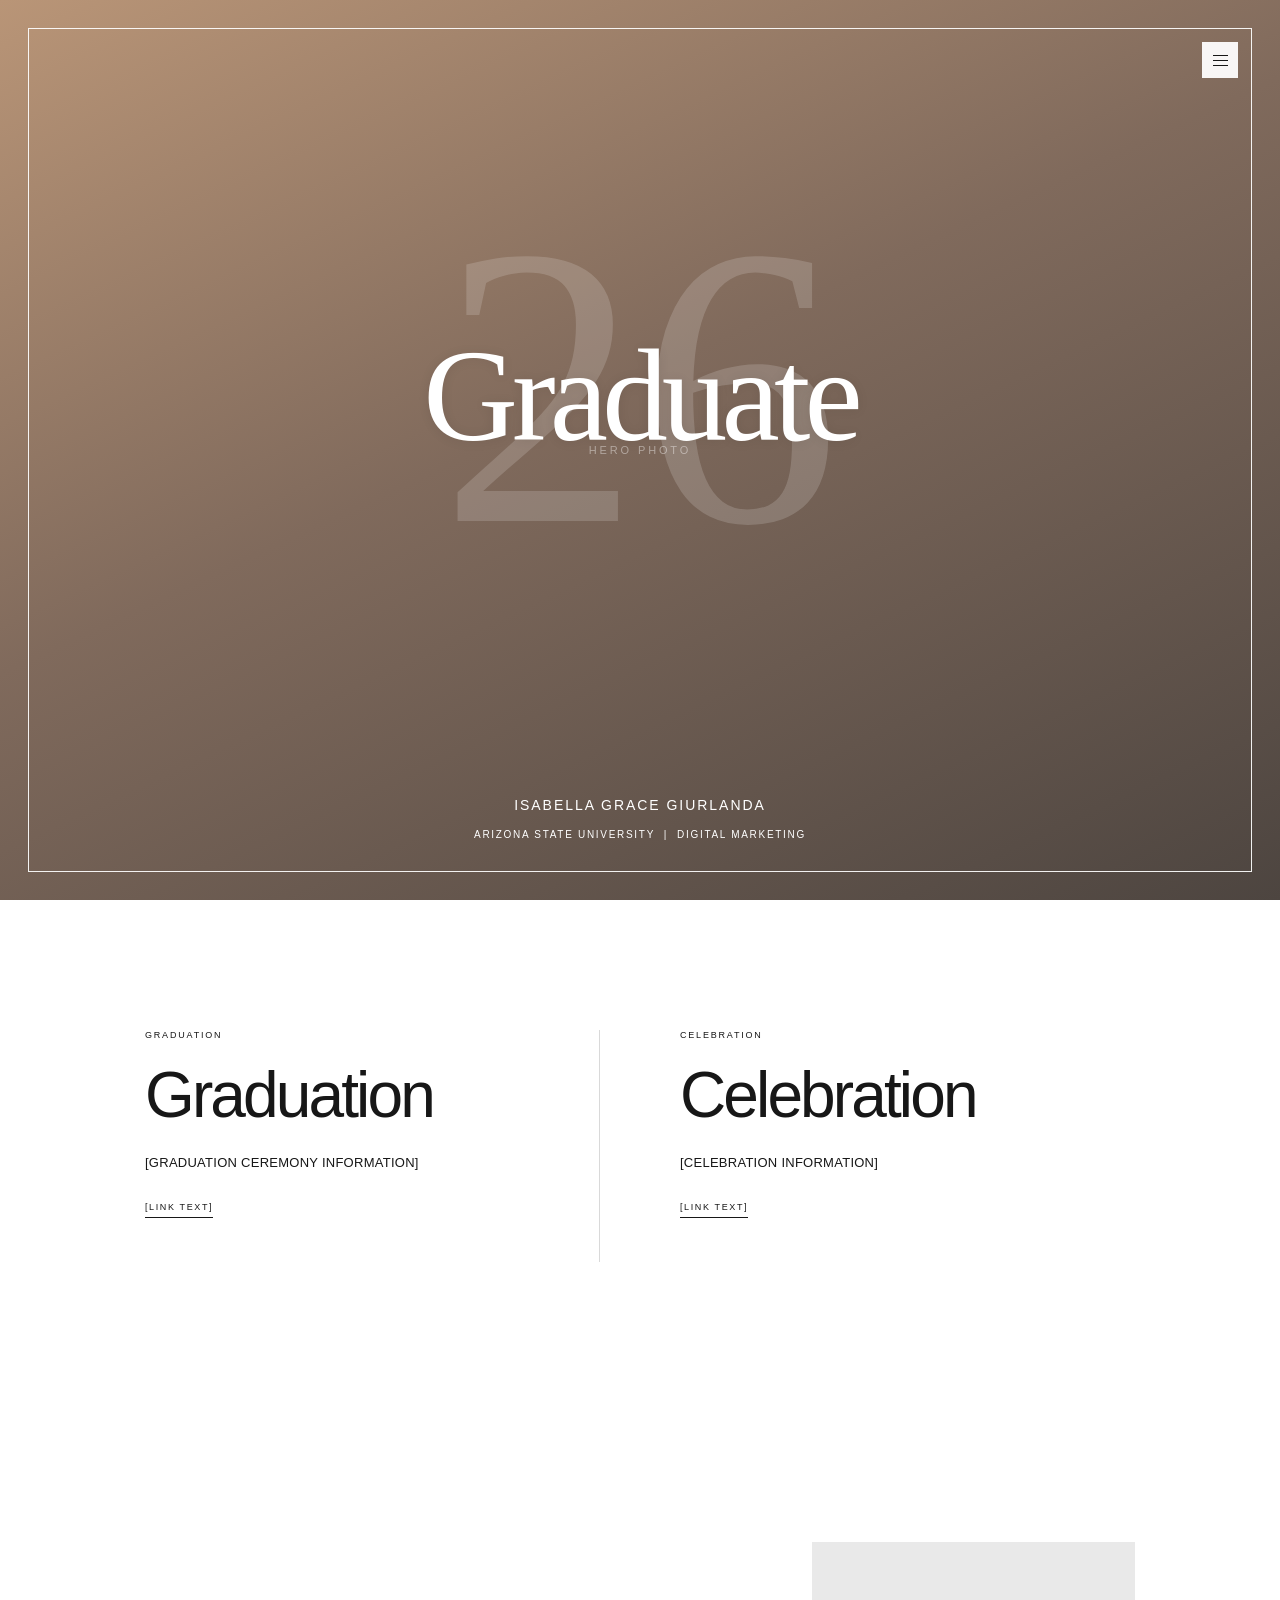
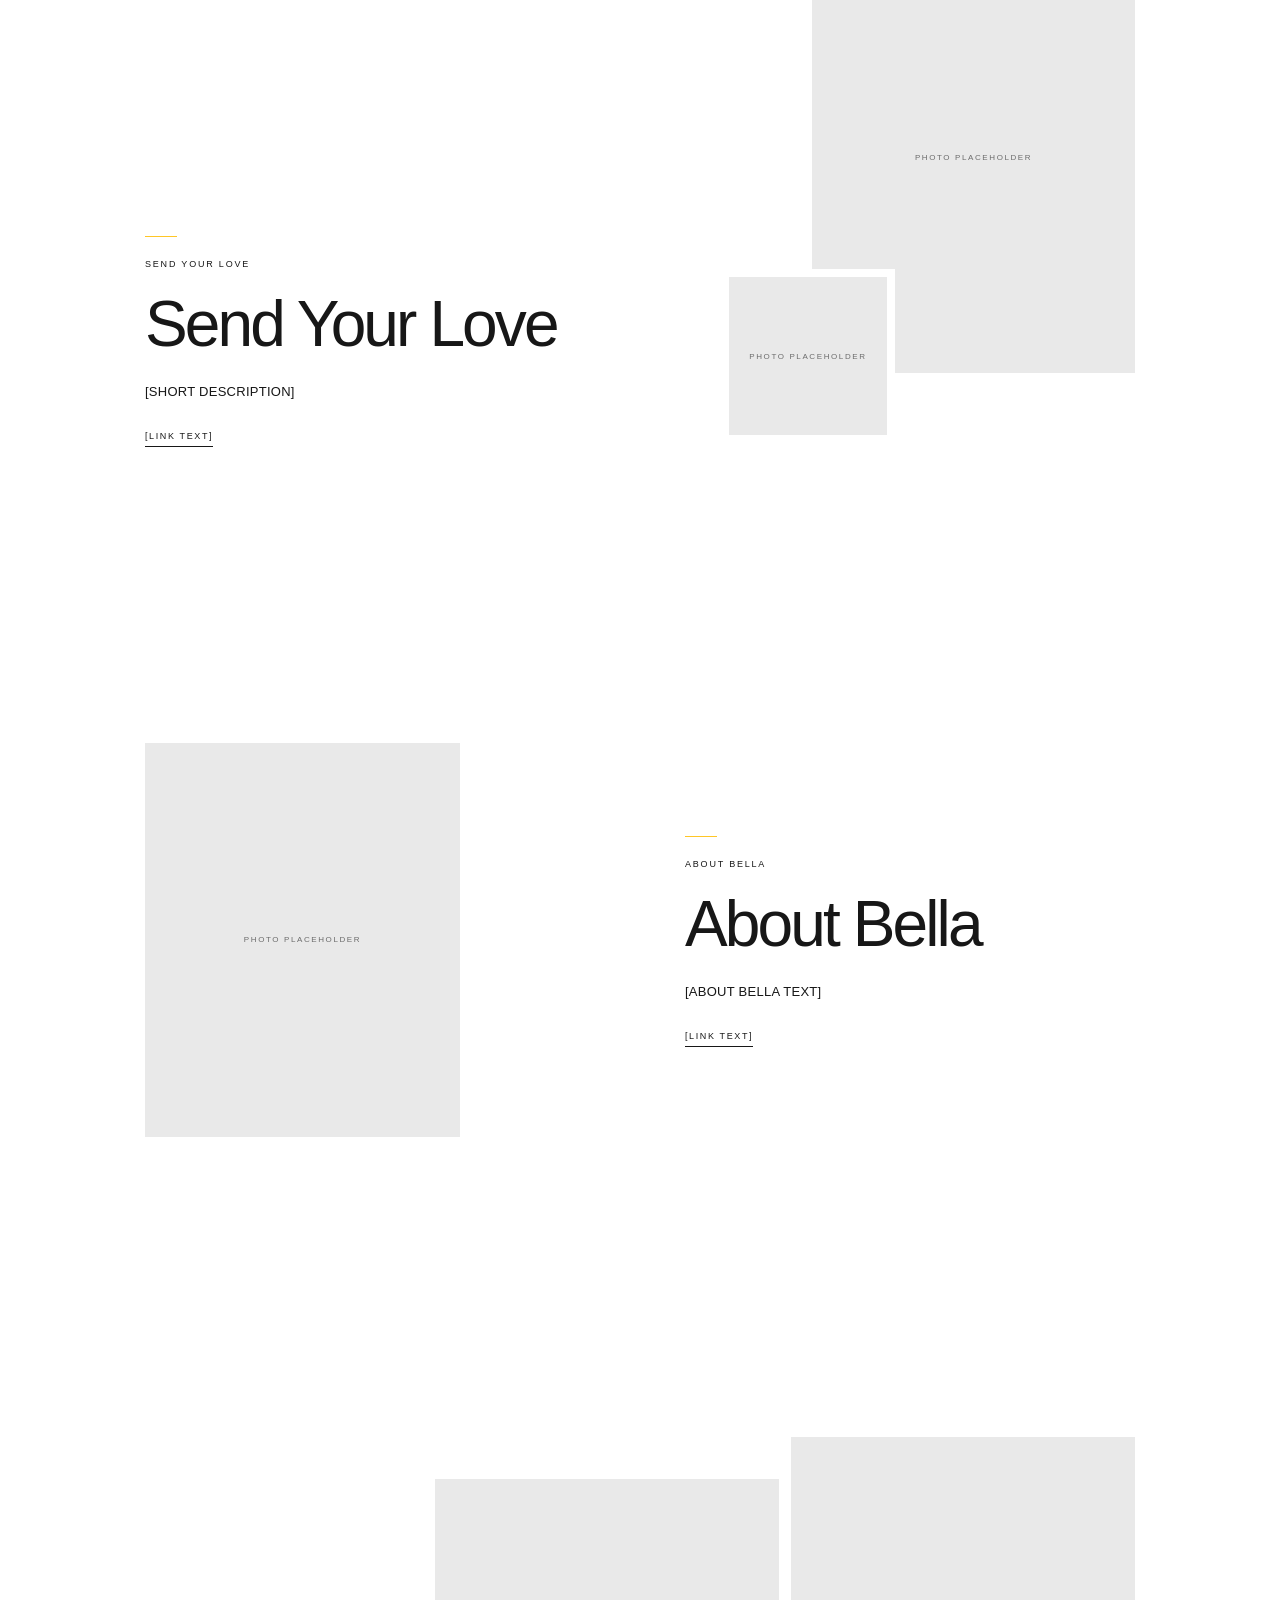
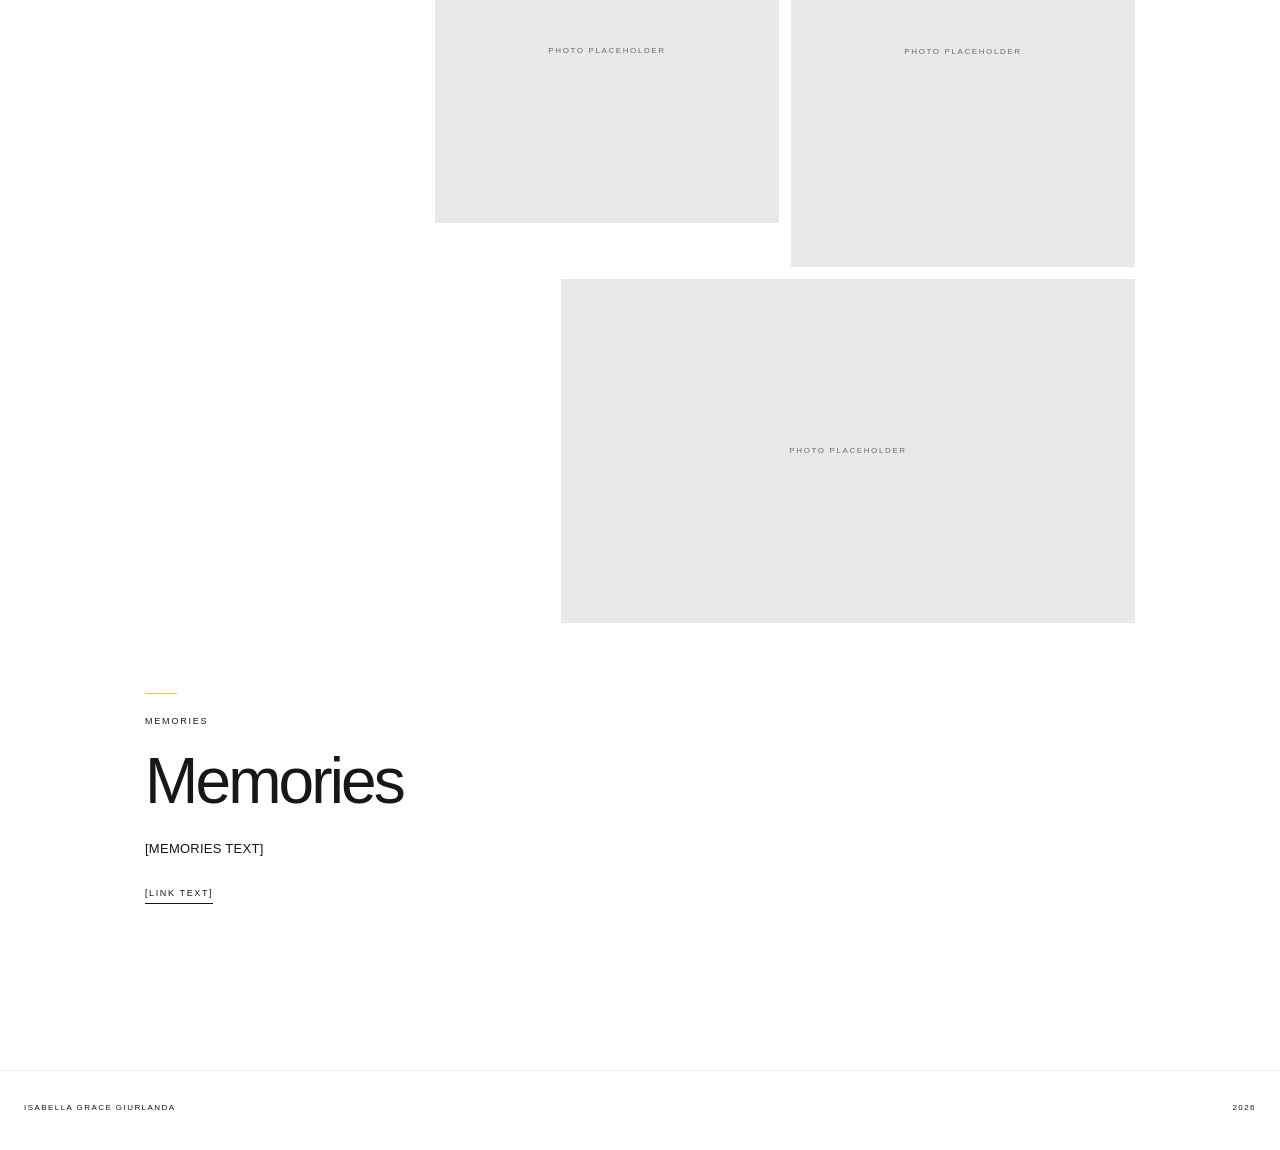
==== index.html @ 10960c72 "Add files via upload" ====
<!doctype html>
<html lang="en">
<head>
<meta charset="utf-8">
<meta name="viewport" content="width=device-width,initial-scale=1">
<title>Isabella Grace Giurlanda | Graduate</title>
<style>
:root{--gold:#FFC627;--ink:#171717;--white:#fff;--line:#d9d9d9}
*{box-sizing:border-box} html{scroll-behavior:smooth} body{margin:0;background:#fff;color:var(--ink);font-family:"Helvetica Neue",Arial,sans-serif;font-weight:300} a{color:inherit;text-decoration:none} button{font:inherit}
.hero{height:100svh;min-height:620px;position:relative;overflow:hidden;background:linear-gradient(155deg,#b99577 0%,#806a5c 45%,#4d4540 100%);color:#fff;padding:18px}
.hero:before{content:"HERO PHOTO";position:absolute;inset:0;display:grid;place-items:center;font-size:11px;letter-spacing:.26em;opacity:.42}
.frame{position:absolute;inset:18px;border:1px solid rgba(255,255,255,.92);pointer-events:none}
.year{position:absolute;left:50%;top:43%;transform:translate(-50%,-50%);font-family:"Snell Roundhand","URW Chancery L","Apple Chancery","Segoe Script",cursive;font-weight:400;font-size:clamp(12rem,58vw,25rem);line-height:.7;opacity:.16;white-space:nowrap}
.graduate{position:absolute;z-index:2;left:38px;right:38px;top:44%;transform:translateY(-50%);text-align:center;font-family:"Snell Roundhand","URW Chancery L","Apple Chancery","Segoe Script",cursive;font-weight:400;font-size:clamp(4.15rem,20vw,8.2rem);letter-spacing:-.045em;line-height:.85;white-space:nowrap;text-shadow:0 1px 12px rgba(0,0,0,.08)}
.hero-bottom{position:absolute;z-index:2;left:38px;right:38px;bottom:43px;text-align:center}.name{text-transform:uppercase;letter-spacing:.14em;font-size:12px;margin-bottom:14px}.degree{text-transform:uppercase;letter-spacing:.17em;font-size:8.5px;line-height:1.5}
.menu-button{position:absolute;z-index:10;top:30px;right:30px;width:36px;height:36px;border:0;background:rgba(255,255,255,.94);display:grid;place-items:center;cursor:pointer}.menu-button span,.menu-button span:before,.menu-button span:after{display:block;width:15px;height:1px;background:#171717;content:"";position:relative}.menu-button span:before{position:absolute;top:-5px}.menu-button span:after{position:absolute;top:5px}
.menu{position:fixed;z-index:20;inset:0;background:#fff;padding:26px;display:none}.menu.open{display:flex;flex-direction:column}.close{align-self:flex-end;border:0;background:none;font-size:25px;font-weight:200}.menu nav{margin:auto 0;display:flex;flex-direction:column;gap:24px}.menu nav a{text-transform:uppercase;letter-spacing:.15em;font-size:17px}
main{overflow:hidden}.info{padding:82px 24px 105px}.eyebrow{text-transform:uppercase;letter-spacing:.2em;font-size:9px;margin:0 0 18px}.info-card{padding:0 0 48px;border-bottom:1px solid var(--line);margin-bottom:48px}.info-card:last-child{margin-bottom:0}.info h2,.callout h2{font-size:clamp(2.1rem,11vw,4rem);font-weight:300;letter-spacing:-.045em;margin:0 0 20px}.placeholder-copy{max-width:310px;font-size:12px;line-height:1.7;letter-spacing:.02em;margin:0 0 22px}.text-link{text-transform:uppercase;letter-spacing:.18em;font-size:9px;border-bottom:1px solid var(--ink);padding-bottom:5px}
.callout{padding:90px 24px 120px;background:#fff}.photo{background:#e9e9e9;position:relative;overflow:hidden}.photo:after{content:attr(data-label);position:absolute;inset:0;display:grid;place-items:center;text-transform:uppercase;letter-spacing:.2em;font-size:8px;color:#6c6c6c}.callout-copy{position:relative;z-index:2}.love .photo-large{width:78%;aspect-ratio:3/4;margin-left:auto}.love .photo-small{width:42%;aspect-ratio:1/1;margin-top:-25%;border:8px solid #fff}.love .callout-copy{margin-top:45px}.about{padding-top:115px}.about .photo-tall{width:70%;aspect-ratio:4/5}.about .callout-copy{width:82%;margin:55px 0 0 auto}.memories{padding-bottom:150px}.memory-grid{display:grid;grid-template-columns:1fr 1fr;gap:12px;align-items:start}.memory-grid .photo:nth-child(1){aspect-ratio:1/1;margin-top:42px}.memory-grid .photo:nth-child(2){aspect-ratio:4/5}.memory-wide{width:82%;aspect-ratio:5/3;margin:12px 0 0 auto}.memories .callout-copy{margin-top:50px}.gold-rule{width:32px;height:1px;background:var(--gold);margin-bottom:22px}
footer{border-top:1px solid #ededed;padding:32px 24px 38px;text-transform:uppercase;letter-spacing:.18em;font-size:8px;display:flex;justify-content:space-between;gap:16px}
@media(min-width:760px){.hero{padding:28px}.frame{inset:28px}.hero-bottom{left:60px;right:60px;bottom:58px}.graduate{left:60px;right:60px}.menu-button{top:42px;right:42px}.info{max-width:1100px;margin:auto;padding:130px 55px 150px;display:grid;grid-template-columns:1fr 1fr;gap:80px}.info-card{border:0;border-right:1px solid var(--line);padding-right:80px;margin:0}.info-card:last-child{border:0}.callout{max-width:1100px;margin:auto;padding:130px 55px 170px}.love{display:grid;grid-template-columns:1.1fr .9fr;align-items:end;gap:70px}.love .callout-copy{grid-column:1;grid-row:1;margin:0}.love .photo-wrap{grid-column:2;grid-row:1}.about{display:grid;grid-template-columns:1fr 1fr;align-items:center;gap:90px}.about .callout-copy{width:auto;margin:0}.memories .memory-wrap{max-width:700px;margin-left:auto}.memories .callout-copy{max-width:470px;margin-top:70px}.placeholder-copy{font-size:13px}.name{font-size:14px}.degree{font-size:10px}}
</style>
</head>
<body>
<section class="hero">
  <div class="frame"></div><div class="year">26</div><div class="graduate">Graduate</div>
  <button class="menu-button" aria-label="Open menu"><span></span></button>
  <div class="hero-bottom"><div class="name">Isabella Grace Giurlanda</div><div class="degree">Arizona State University &nbsp;|&nbsp; Digital Marketing</div></div>
</section>
<div class="menu" aria-hidden="true"><button class="close" aria-label="Close menu">×</button><nav><a href="#home">Home</a><a href="#graduation">Graduation</a><a href="#memories">Memories</a><a href="#about">About Bella</a><a href="#love">Send Your Love</a></nav></div>
<main id="home">
<section class="info" id="graduation">
  <article class="info-card"><p class="eyebrow">Graduation</p><h2>Graduation</h2><p class="placeholder-copy">[GRADUATION CEREMONY INFORMATION]</p><a class="text-link" href="graduation.html#ceremony">[LINK TEXT]</a></article>
  <article class="info-card"><p class="eyebrow">Celebration</p><h2>Celebration</h2><p class="placeholder-copy">[CELEBRATION INFORMATION]</p><a class="text-link" href="graduation.html#celebration">[LINK TEXT]</a></article>
</section>
<section class="callout love" id="love"><div class="photo-wrap"><div class="photo photo-large" data-label="Photo Placeholder"></div><div class="photo photo-small" data-label="Photo Placeholder"></div></div><div class="callout-copy"><div class="gold-rule"></div><p class="eyebrow">Send Your Love</p><h2>Send Your Love</h2><p class="placeholder-copy">[SHORT DESCRIPTION]</p><a class="text-link" href="send-your-love.html">[LINK TEXT]</a></div></section>
<section class="callout about" id="about"><div class="photo photo-tall" data-label="Photo Placeholder"></div><div class="callout-copy"><div class="gold-rule"></div><p class="eyebrow">About Bella</p><h2>About Bella</h2><p class="placeholder-copy">[ABOUT BELLA TEXT]</p><a class="text-link" href="about-bella.html">[LINK TEXT]</a></div></section>
<section class="callout memories" id="memories"><div class="memory-wrap"><div class="memory-grid"><div class="photo" data-label="Photo Placeholder"></div><div class="photo" data-label="Photo Placeholder"></div></div><div class="photo memory-wide" data-label="Photo Placeholder"></div></div><div class="callout-copy"><div class="gold-rule"></div><p class="eyebrow">Memories</p><h2>Memories</h2><p class="placeholder-copy">[MEMORIES TEXT]</p><a class="text-link" href="memories.html">[LINK TEXT]</a></div></section>
</main>
<footer><span>Isabella Grace Giurlanda</span><span>2026</span></footer>
<script>
const menu=document.querySelector('.menu'),openBtn=document.querySelector('.menu-button'),closeBtn=document.querySelector('.close');
function setMenu(open){menu.classList.toggle('open',open);menu.setAttribute('aria-hidden',String(!open));document.body.style.overflow=open?'hidden':''}
openBtn.addEventListener('click',()=>setMenu(true));closeBtn.addEventListener('click',()=>setMenu(false));menu.querySelectorAll('a').forEach(a=>a.addEventListener('click',()=>setMenu(false)));
</script>
</body></html>
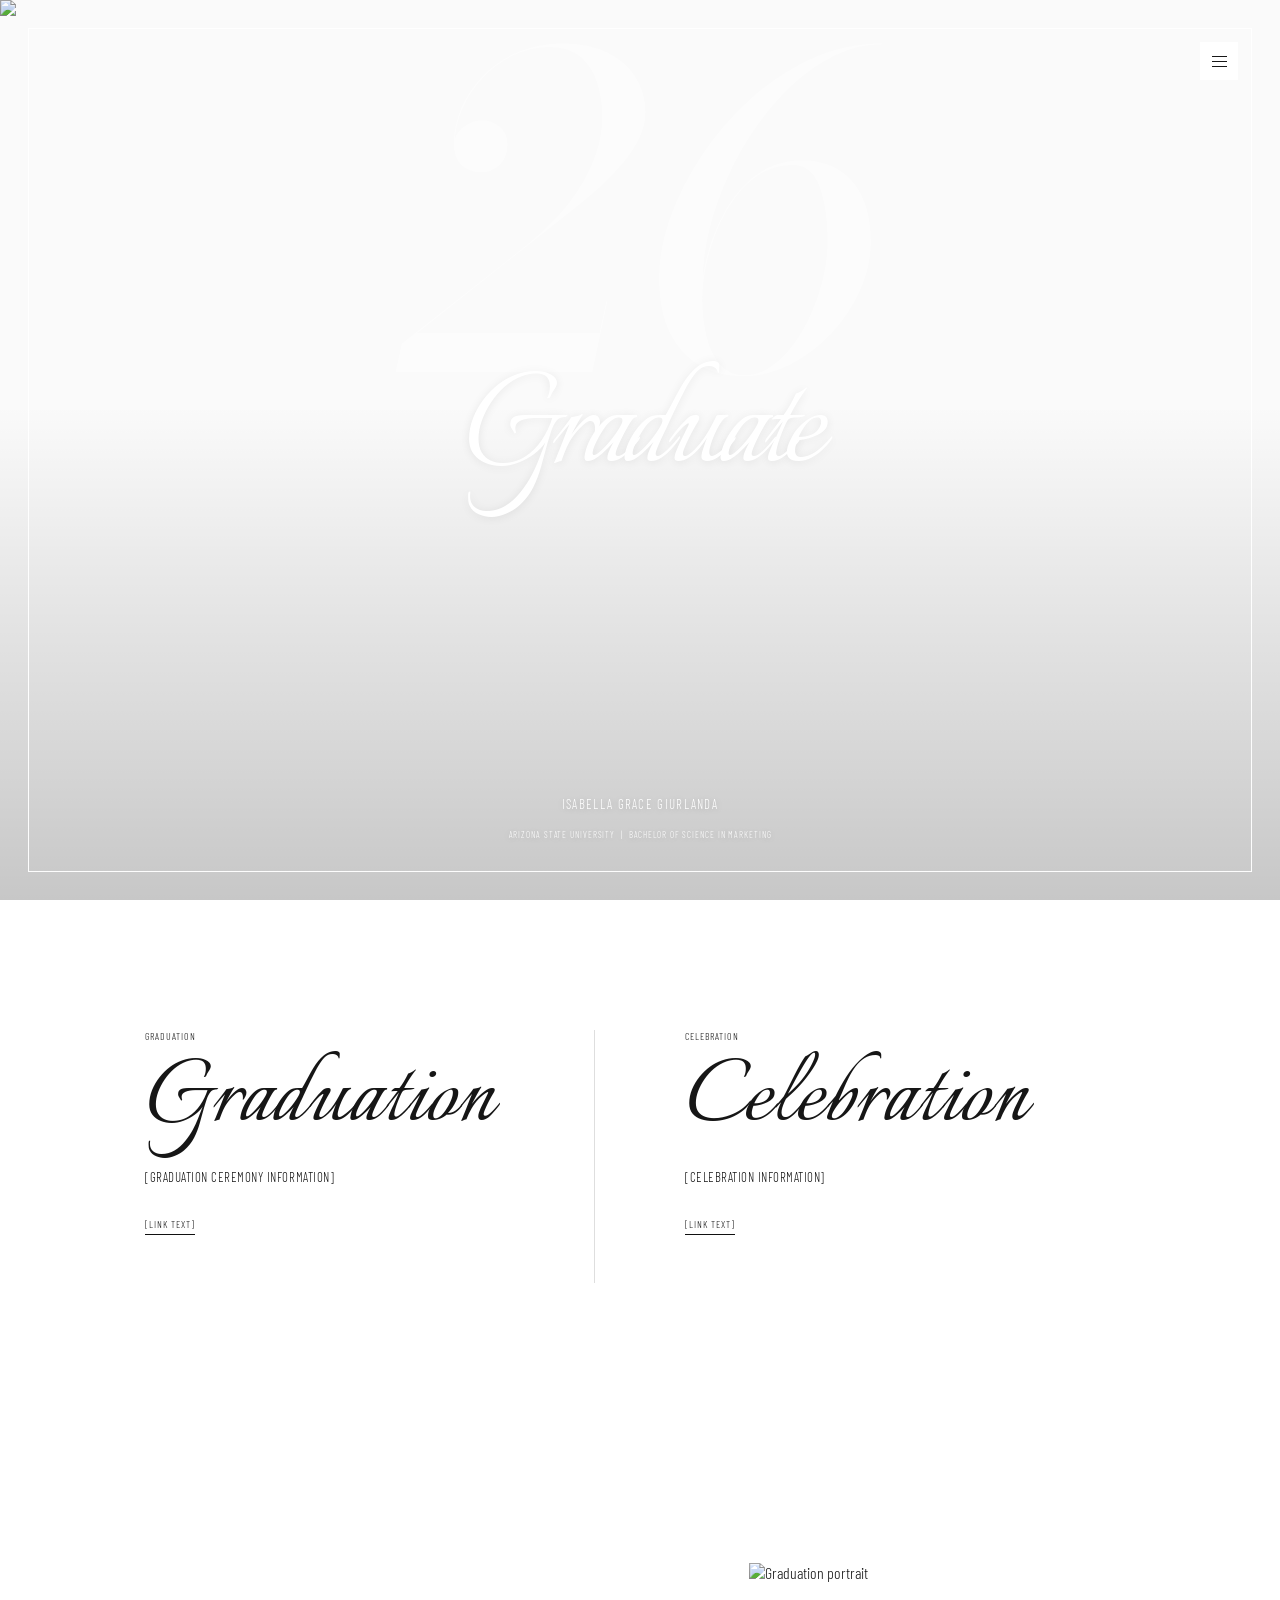
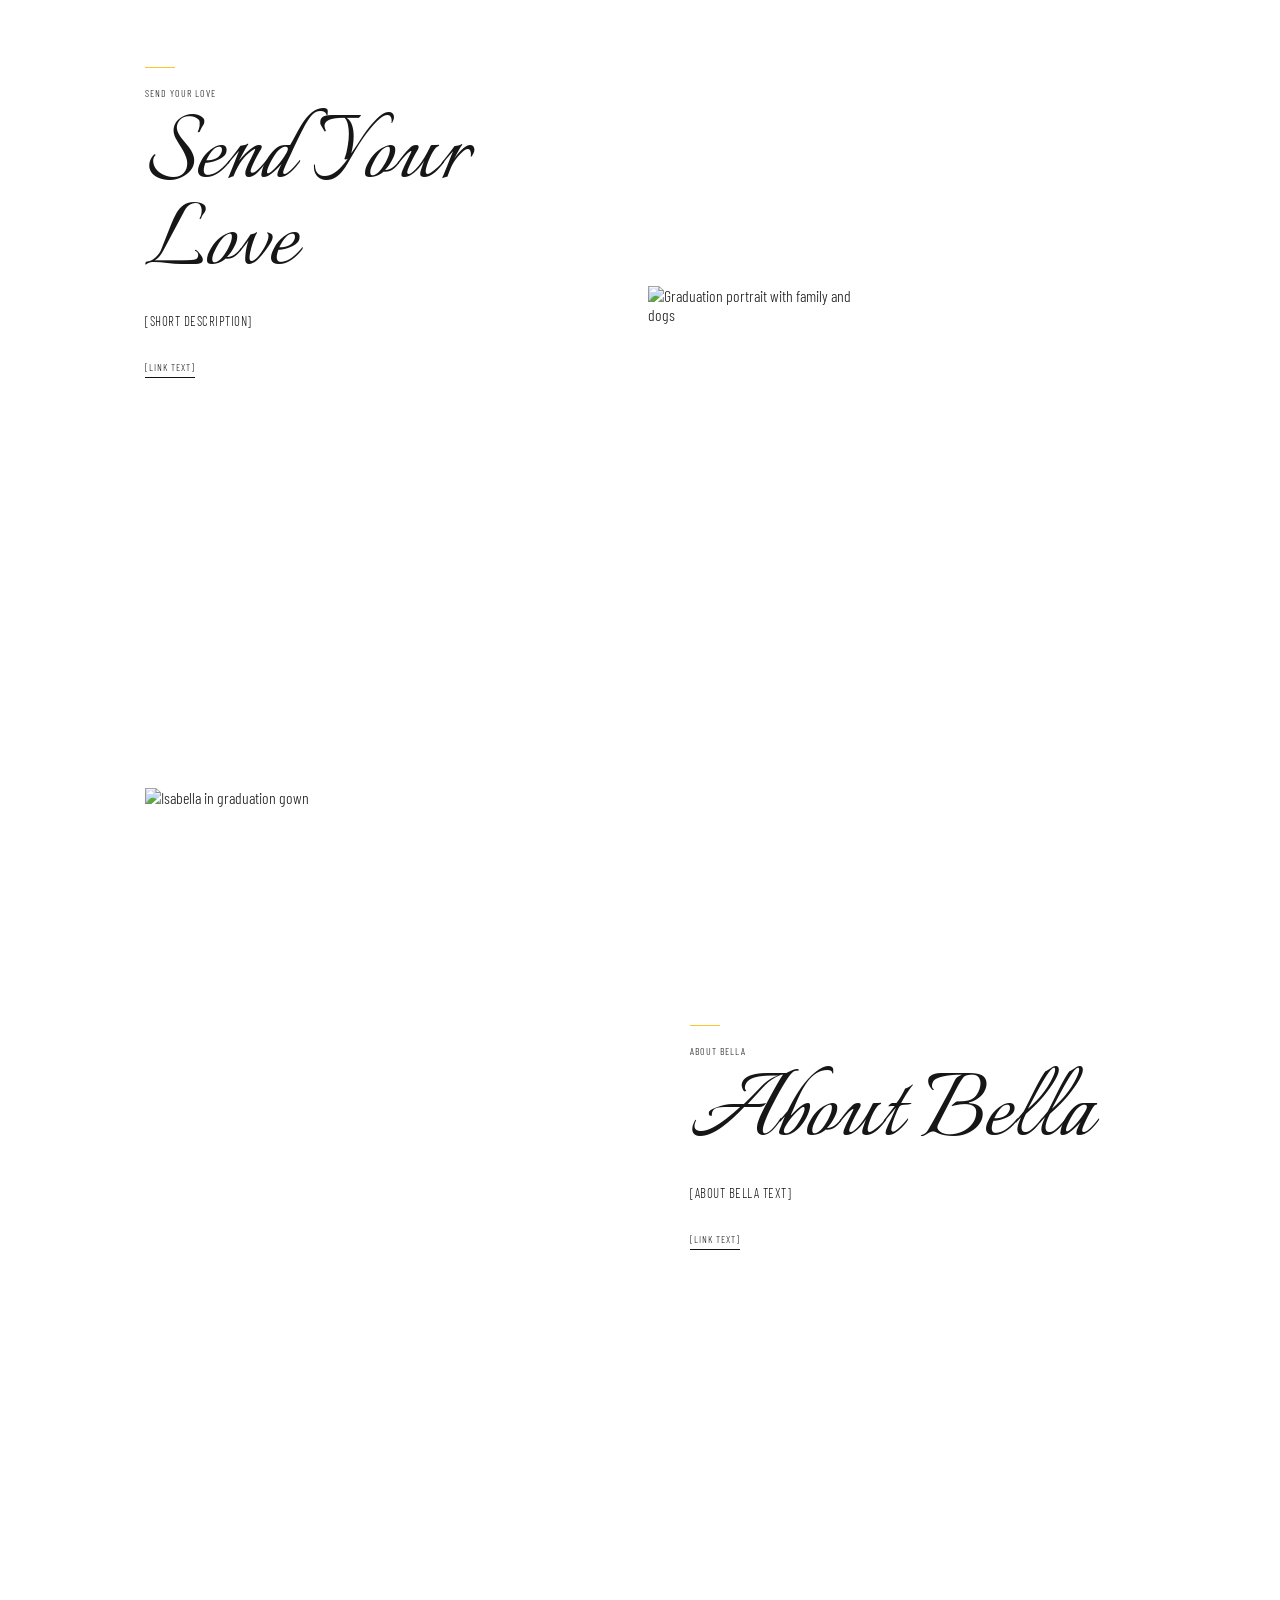
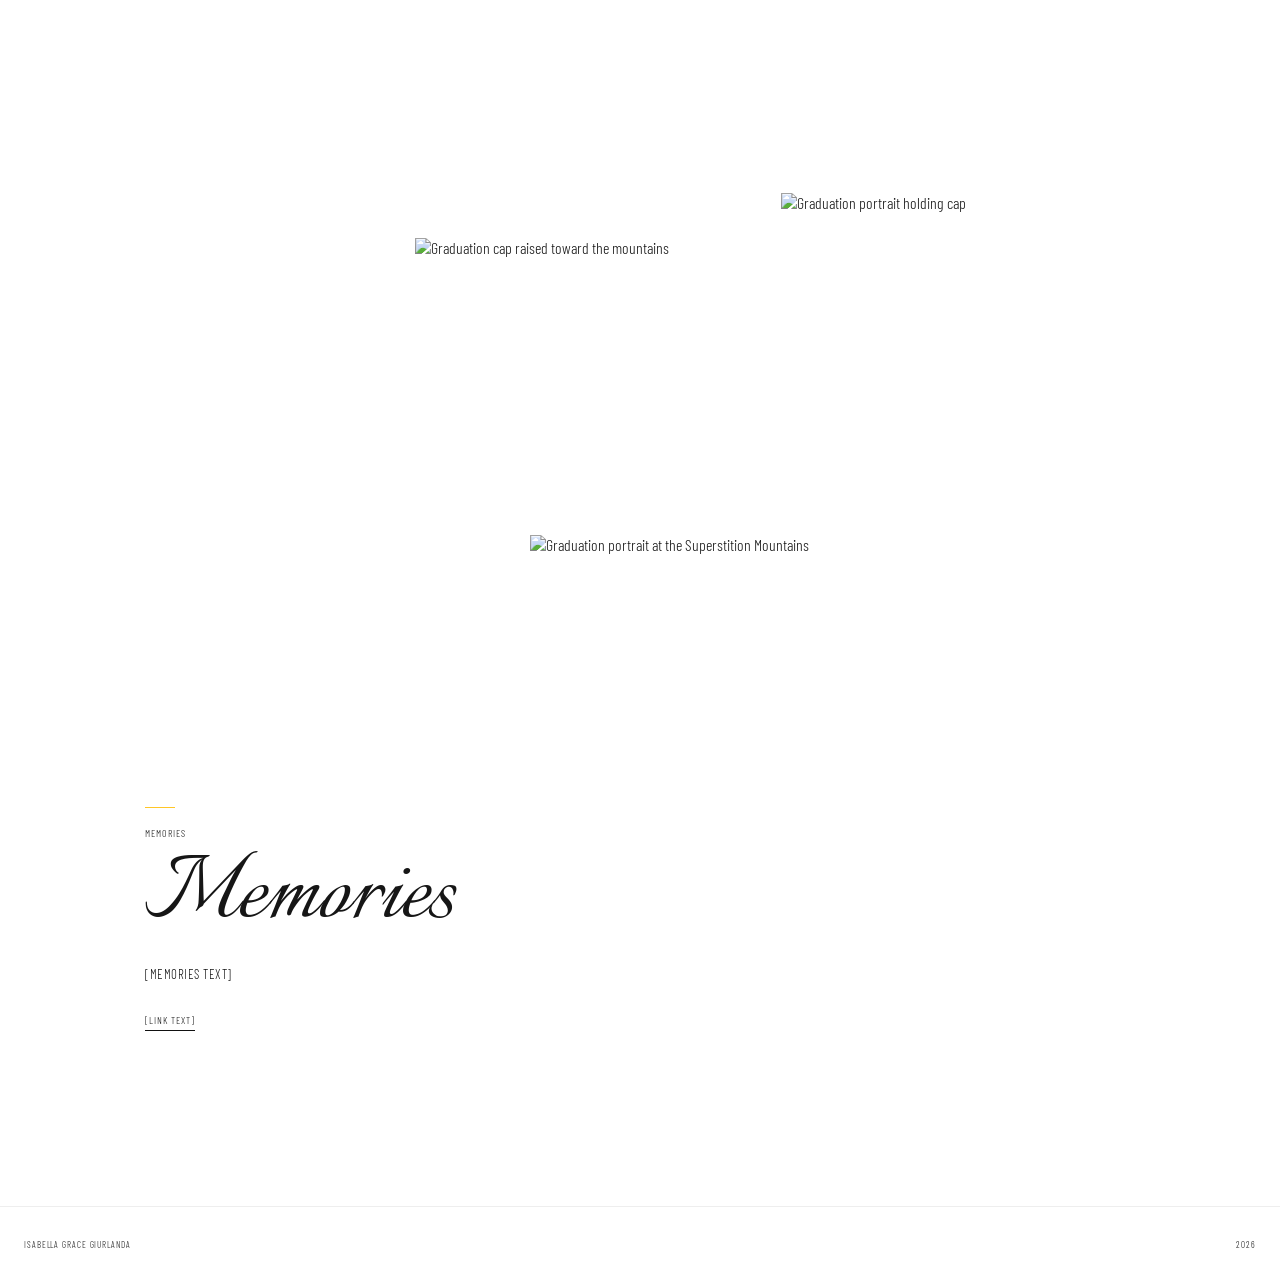
==== commit 2db8eacc: "Add files via upload" ====
--- a/index.html
+++ b/index.html
@@ -1,46 +1,8 @@
-<!doctype html>
-<html lang="en">
-<head>
-<meta charset="utf-8">
-<meta name="viewport" content="width=device-width,initial-scale=1">
-<title>Isabella Grace Giurlanda | Graduate</title>
-<style>
-:root{--gold:#FFC627;--ink:#171717;--white:#fff;--line:#d9d9d9}
-*{box-sizing:border-box} html{scroll-behavior:smooth} body{margin:0;background:#fff;color:var(--ink);font-family:"Helvetica Neue",Arial,sans-serif;font-weight:300} a{color:inherit;text-decoration:none} button{font:inherit}
-.hero{height:100svh;min-height:620px;position:relative;overflow:hidden;background:linear-gradient(155deg,#b99577 0%,#806a5c 45%,#4d4540 100%);color:#fff;padding:18px}
-.hero:before{content:"HERO PHOTO";position:absolute;inset:0;display:grid;place-items:center;font-size:11px;letter-spacing:.26em;opacity:.42}
-.frame{position:absolute;inset:18px;border:1px solid rgba(255,255,255,.92);pointer-events:none}
-.year{position:absolute;left:50%;top:43%;transform:translate(-50%,-50%);font-family:"Snell Roundhand","URW Chancery L","Apple Chancery","Segoe Script",cursive;font-weight:400;font-size:clamp(12rem,58vw,25rem);line-height:.7;opacity:.16;white-space:nowrap}
-.graduate{position:absolute;z-index:2;left:38px;right:38px;top:44%;transform:translateY(-50%);text-align:center;font-family:"Snell Roundhand","URW Chancery L","Apple Chancery","Segoe Script",cursive;font-weight:400;font-size:clamp(4.15rem,20vw,8.2rem);letter-spacing:-.045em;line-height:.85;white-space:nowrap;text-shadow:0 1px 12px rgba(0,0,0,.08)}
-.hero-bottom{position:absolute;z-index:2;left:38px;right:38px;bottom:43px;text-align:center}.name{text-transform:uppercase;letter-spacing:.14em;font-size:12px;margin-bottom:14px}.degree{text-transform:uppercase;letter-spacing:.17em;font-size:8.5px;line-height:1.5}
-.menu-button{position:absolute;z-index:10;top:30px;right:30px;width:36px;height:36px;border:0;background:rgba(255,255,255,.94);display:grid;place-items:center;cursor:pointer}.menu-button span,.menu-button span:before,.menu-button span:after{display:block;width:15px;height:1px;background:#171717;content:"";position:relative}.menu-button span:before{position:absolute;top:-5px}.menu-button span:after{position:absolute;top:5px}
-.menu{position:fixed;z-index:20;inset:0;background:#fff;padding:26px;display:none}.menu.open{display:flex;flex-direction:column}.close{align-self:flex-end;border:0;background:none;font-size:25px;font-weight:200}.menu nav{margin:auto 0;display:flex;flex-direction:column;gap:24px}.menu nav a{text-transform:uppercase;letter-spacing:.15em;font-size:17px}
-main{overflow:hidden}.info{padding:82px 24px 105px}.eyebrow{text-transform:uppercase;letter-spacing:.2em;font-size:9px;margin:0 0 18px}.info-card{padding:0 0 48px;border-bottom:1px solid var(--line);margin-bottom:48px}.info-card:last-child{margin-bottom:0}.info h2,.callout h2{font-size:clamp(2.1rem,11vw,4rem);font-weight:300;letter-spacing:-.045em;margin:0 0 20px}.placeholder-copy{max-width:310px;font-size:12px;line-height:1.7;letter-spacing:.02em;margin:0 0 22px}.text-link{text-transform:uppercase;letter-spacing:.18em;font-size:9px;border-bottom:1px solid var(--ink);padding-bottom:5px}
-.callout{padding:90px 24px 120px;background:#fff}.photo{background:#e9e9e9;position:relative;overflow:hidden}.photo:after{content:attr(data-label);position:absolute;inset:0;display:grid;place-items:center;text-transform:uppercase;letter-spacing:.2em;font-size:8px;color:#6c6c6c}.callout-copy{position:relative;z-index:2}.love .photo-large{width:78%;aspect-ratio:3/4;margin-left:auto}.love .photo-small{width:42%;aspect-ratio:1/1;margin-top:-25%;border:8px solid #fff}.love .callout-copy{margin-top:45px}.about{padding-top:115px}.about .photo-tall{width:70%;aspect-ratio:4/5}.about .callout-copy{width:82%;margin:55px 0 0 auto}.memories{padding-bottom:150px}.memory-grid{display:grid;grid-template-columns:1fr 1fr;gap:12px;align-items:start}.memory-grid .photo:nth-child(1){aspect-ratio:1/1;margin-top:42px}.memory-grid .photo:nth-child(2){aspect-ratio:4/5}.memory-wide{width:82%;aspect-ratio:5/3;margin:12px 0 0 auto}.memories .callout-copy{margin-top:50px}.gold-rule{width:32px;height:1px;background:var(--gold);margin-bottom:22px}
-footer{border-top:1px solid #ededed;padding:32px 24px 38px;text-transform:uppercase;letter-spacing:.18em;font-size:8px;display:flex;justify-content:space-between;gap:16px}
-@media(min-width:760px){.hero{padding:28px}.frame{inset:28px}.hero-bottom{left:60px;right:60px;bottom:58px}.graduate{left:60px;right:60px}.menu-button{top:42px;right:42px}.info{max-width:1100px;margin:auto;padding:130px 55px 150px;display:grid;grid-template-columns:1fr 1fr;gap:80px}.info-card{border:0;border-right:1px solid var(--line);padding-right:80px;margin:0}.info-card:last-child{border:0}.callout{max-width:1100px;margin:auto;padding:130px 55px 170px}.love{display:grid;grid-template-columns:1.1fr .9fr;align-items:end;gap:70px}.love .callout-copy{grid-column:1;grid-row:1;margin:0}.love .photo-wrap{grid-column:2;grid-row:1}.about{display:grid;grid-template-columns:1fr 1fr;align-items:center;gap:90px}.about .callout-copy{width:auto;margin:0}.memories .memory-wrap{max-width:700px;margin-left:auto}.memories .callout-copy{max-width:470px;margin-top:70px}.placeholder-copy{font-size:13px}.name{font-size:14px}.degree{font-size:10px}}
-</style>
-</head>
-<body>
-<section class="hero">
-  <div class="frame"></div><div class="year">26</div><div class="graduate">Graduate</div>
-  <button class="menu-button" aria-label="Open menu"><span></span></button>
-  <div class="hero-bottom"><div class="name">Isabella Grace Giurlanda</div><div class="degree">Arizona State University &nbsp;|&nbsp; Digital Marketing</div></div>
-</section>
-<div class="menu" aria-hidden="true"><button class="close" aria-label="Close menu">×</button><nav><a href="#home">Home</a><a href="#graduation">Graduation</a><a href="#memories">Memories</a><a href="#about">About Bella</a><a href="#love">Send Your Love</a></nav></div>
-<main id="home">
-<section class="info" id="graduation">
-  <article class="info-card"><p class="eyebrow">Graduation</p><h2>Graduation</h2><p class="placeholder-copy">[GRADUATION CEREMONY INFORMATION]</p><a class="text-link" href="graduation.html#ceremony">[LINK TEXT]</a></article>
-  <article class="info-card"><p class="eyebrow">Celebration</p><h2>Celebration</h2><p class="placeholder-copy">[CELEBRATION INFORMATION]</p><a class="text-link" href="graduation.html#celebration">[LINK TEXT]</a></article>
-</section>
-<section class="callout love" id="love"><div class="photo-wrap"><div class="photo photo-large" data-label="Photo Placeholder"></div><div class="photo photo-small" data-label="Photo Placeholder"></div></div><div class="callout-copy"><div class="gold-rule"></div><p class="eyebrow">Send Your Love</p><h2>Send Your Love</h2><p class="placeholder-copy">[SHORT DESCRIPTION]</p><a class="text-link" href="send-your-love.html">[LINK TEXT]</a></div></section>
-<section class="callout about" id="about"><div class="photo photo-tall" data-label="Photo Placeholder"></div><div class="callout-copy"><div class="gold-rule"></div><p class="eyebrow">About Bella</p><h2>About Bella</h2><p class="placeholder-copy">[ABOUT BELLA TEXT]</p><a class="text-link" href="about-bella.html">[LINK TEXT]</a></div></section>
-<section class="callout memories" id="memories"><div class="memory-wrap"><div class="memory-grid"><div class="photo" data-label="Photo Placeholder"></div><div class="photo" data-label="Photo Placeholder"></div></div><div class="photo memory-wide" data-label="Photo Placeholder"></div></div><div class="callout-copy"><div class="gold-rule"></div><p class="eyebrow">Memories</p><h2>Memories</h2><p class="placeholder-copy">[MEMORIES TEXT]</p><a class="text-link" href="memories.html">[LINK TEXT]</a></div></section>
-</main>
-<footer><span>Isabella Grace Giurlanda</span><span>2026</span></footer>
-<script>
-const menu=document.querySelector('.menu'),openBtn=document.querySelector('.menu-button'),closeBtn=document.querySelector('.close');
-function setMenu(open){menu.classList.toggle('open',open);menu.setAttribute('aria-hidden',String(!open));document.body.style.overflow=open?'hidden':''}
-openBtn.addEventListener('click',()=>setMenu(true));closeBtn.addEventListener('click',()=>setMenu(false));menu.querySelectorAll('a').forEach(a=>a.addEventListener('click',()=>setMenu(false)));
-</script>
-</body></html>
+<!doctype html><html lang="en"><head><meta charset="utf-8"><meta name="viewport" content="width=device-width,initial-scale=1"><title>Isabella Grace Giurlanda | Graduate</title><link rel="stylesheet" href="styles.css"></head><body>
+<section class="hero" id="home"><div class="hero-bg"><img src="assets/K47A7179.jpg" alt="Isabella in graduation attire facing the Superstition Mountains"></div><div class="frame"></div><div class="year">26</div><div class="graduate-wrap"><div class="graduate">Graduate</div></div><button class="menu-button" aria-label="Open menu"><span></span></button><div class="hero-bottom"><div class="name caps">Isabella Grace Giurlanda</div><div class="degree caps">Arizona State University &nbsp;|&nbsp; Bachelor of Science in Marketing</div></div></section>
+<div class="menu" aria-hidden="true"><button class="close" aria-label="Close menu">×</button><nav><a href="index.html">Home</a><a href="graduation.html">Graduation</a><a href="memories.html">Memories</a><a href="about-bella.html">About Bella</a><a href="send-your-love.html">Send Your Love</a></nav></div>
+<main><section class="info"><article class="info-card"><p class="eyebrow">Graduation</p><h2 class="display">Graduation</h2><p class="placeholder">[GRADUATION CEREMONY INFORMATION]</p><a class="link" href="graduation.html#ceremony">[LINK TEXT]</a></article><article class="info-card"><p class="eyebrow">Celebration</p><h2 class="display">Celebration</h2><p class="placeholder">[CELEBRATION INFORMATION]</p><a class="link" href="graduation.html#celebration">[LINK TEXT]</a></article></section>
+<section class="callout love"><div class="love-photos"><div class="love-main"><img src="assets/K47A7006.jpg" alt="Graduation portrait"></div><div class="love-small"><img src="assets/K47A7324.jpg" alt="Graduation portrait with family and dogs"></div></div><div class="callout-copy"><div class="gold-rule"></div><p class="eyebrow">Send Your Love</p><h2 class="display">Send Your Love</h2><p class="placeholder">[SHORT DESCRIPTION]</p><a class="link" href="send-your-love.html">[LINK TEXT]</a></div></section>
+<section class="callout about"><div class="about-photo"><img src="assets/K47A6795.jpg" alt="Isabella in graduation gown"></div><div class="callout-copy"><div class="gold-rule"></div><p class="eyebrow">About Bella</p><h2 class="display">About Bella</h2><p class="placeholder">[ABOUT BELLA TEXT]</p><a class="link" href="about-bella.html">[LINK TEXT]</a></div></section>
+<section class="callout memories"><div class="memory-wrap"><div class="memory-grid"><figure><img src="assets/K47A6881.jpg" alt="Graduation cap raised toward the mountains"></figure><figure><img src="assets/K47A6896.jpg" alt="Graduation portrait holding cap"></figure></div><div class="memory-wide"><img src="assets/K47A6927.jpg" alt="Graduation portrait at the Superstition Mountains"></div></div><div class="callout-copy"><div class="gold-rule"></div><p class="eyebrow">Memories</p><h2 class="display">Memories</h2><p class="placeholder">[MEMORIES TEXT]</p><a class="link" href="memories.html">[LINK TEXT]</a></div></section></main>
+<footer><span>Isabella Grace Giurlanda</span><span>2026</span></footer><script src="script.js"></script></body></html>
--- a/styles.css
+++ b/styles.css
@@ -0,0 +1,7 @@
+@import url('https://fonts.googleapis.com/css2?family=Barlow+Condensed:wght@300;400&family=Bodoni+Moda:ital,opsz,wght@1,6..96,400&family=Italianno&display=swap');
+:root{--gold:#FFC627;--ink:#161616;--white:#fff;--line:#dedede}
+*{box-sizing:border-box}html{scroll-behavior:smooth}body{margin:0;background:#fff;color:var(--ink);font-family:'Barlow Condensed','Arial Narrow',sans-serif;font-weight:300}a{color:inherit;text-decoration:none}img{display:block;width:100%;height:100%;object-fit:cover}button{font:inherit}.caps{text-transform:uppercase;letter-spacing:.10em}
+.hero{height:100svh;min-height:650px;position:relative;overflow:hidden;color:#fff}.hero-bg{position:absolute;inset:0}.hero-bg img{object-position:center 49%}.hero:after{content:'';position:absolute;inset:0;background:linear-gradient(to bottom,rgba(0,0,0,.02) 45%,rgba(0,0,0,.22) 100%)}.frame{position:absolute;z-index:2;inset:14px;border:1px solid rgba(255,255,255,.96);pointer-events:none}.year{position:absolute;z-index:1;left:50%;top:24%;transform:translate(-50%,-50%);font-family:'Bodoni Moda',serif;font-style:italic;font-size:clamp(13rem,63vw,27rem);line-height:.7;opacity:.58;white-space:nowrap;color:#fff}.graduate-wrap{position:absolute;z-index:3;left:14px;right:14px;top:48%;transform:translateY(-50%);overflow:visible}.graduate{font-family:'Italianno','Snell Roundhand',cursive;font-size:clamp(5.4rem,25.8vw,10rem);line-height:.7;white-space:nowrap;text-align:center;letter-spacing:-.045em;text-shadow:0 1px 10px rgba(0,0,0,.08)}.hero-bottom{position:absolute;z-index:3;left:28px;right:28px;bottom:32px;text-align:center;text-shadow:0 1px 7px rgba(0,0,0,.18)}.name{font-size:13px;letter-spacing:.10em;margin-bottom:17px}.degree{font-size:9px;letter-spacing:.10em;line-height:1.4}.menu-button{position:absolute;z-index:8;top:27px;right:27px;width:38px;height:38px;border:0;background:rgba(255,255,255,.92);display:grid;place-items:center;cursor:pointer}.menu-button span,.menu-button span:before,.menu-button span:after{display:block;width:15px;height:1px;background:#171717;content:'';position:relative}.menu-button span:before{position:absolute;top:-5px}.menu-button span:after{position:absolute;top:5px}.menu{position:fixed;z-index:30;inset:0;background:#fff;padding:28px;display:none}.menu.open{display:flex;flex-direction:column}.close{align-self:flex-end;border:0;background:none;font-size:28px;font-weight:200}.menu nav{margin:auto 0;display:flex;flex-direction:column;gap:25px}.menu nav a{font-size:18px;text-transform:uppercase;letter-spacing:.10em}
+.info{padding:78px 24px 100px}.info-card{padding:0 0 48px;border-bottom:1px solid var(--line);margin-bottom:48px}.info-card:last-child{margin-bottom:0}.eyebrow{margin:0 0 14px;font-size:10px;text-transform:uppercase;letter-spacing:.10em}.display{font-family:'Italianno','Snell Roundhand',cursive;font-size:clamp(3.9rem,18vw,7rem);font-weight:400;line-height:.78;margin:0 0 24px}.placeholder{font-size:13px;line-height:1.55;letter-spacing:.04em;margin:0 0 24px;max-width:320px}.link{display:inline-block;font-size:10px;text-transform:uppercase;letter-spacing:.10em;border-bottom:1px solid #111;padding-bottom:4px}
+.callout{padding:92px 24px 125px}.callout-copy{margin-top:42px}.gold-rule{width:30px;height:1px;background:var(--gold);margin-bottom:19px}.love-photos{position:relative;height:520px}.love-main{position:absolute;right:0;top:0;width:78%;height:430px}.love-small{position:absolute;left:0;bottom:0;width:47%;height:205px;border:8px solid #fff}.about-photo{width:76%;height:500px}.about .callout-copy{width:82%;margin-left:auto}.memory-grid{display:grid;grid-template-columns:1fr 1fr;gap:12px;align-items:start}.memory-grid figure{margin:0}.memory-grid figure:first-child{height:250px;margin-top:45px}.memory-grid figure:nth-child(2){height:330px}.memory-wide{width:84%;height:230px;margin:12px 0 0 auto}.page-head{padding:110px 24px 70px}.page-head h1{font-family:'Italianno','Snell Roundhand',cursive;font-size:clamp(5rem,22vw,9rem);font-weight:400;line-height:.8;margin:0}.gallery{padding:0 14px 100px;columns:2;column-gap:10px}.gallery figure{margin:0 0 10px;break-inside:avoid}.gallery img{height:auto}.simple-page{min-height:100svh;padding:120px 24px}.simple-page .placeholder{margin-top:35px}.back{position:fixed;top:24px;left:24px;z-index:10;background:#fff;padding:10px 12px;font-size:9px;text-transform:uppercase;letter-spacing:.10em}footer{border-top:1px solid #eee;padding:32px 24px 38px;text-transform:uppercase;letter-spacing:.10em;font-size:9px;display:flex;justify-content:space-between;gap:20px}
+@media(min-width:760px){.frame{inset:28px}.graduate-wrap{left:28px;right:28px}.hero-bottom{left:60px;right:60px;bottom:58px}.menu-button{top:42px;right:42px}.info{max-width:1100px;margin:auto;padding:130px 55px 150px;display:grid;grid-template-columns:1fr 1fr;gap:90px}.info-card{border:0;border-right:1px solid var(--line);padding-right:90px;margin:0}.info-card:last-child{border:0}.callout{max-width:1100px;margin:auto;padding:130px 55px 175px}.love{display:grid;grid-template-columns:.9fr 1.1fr;gap:90px;align-items:center}.love .callout-copy{grid-column:1;grid-row:1;margin:0}.love-photos{grid-column:2;grid-row:1}.about{display:grid;grid-template-columns:1fr 1fr;gap:100px;align-items:center}.about-photo{width:100%;height:700px}.about .callout-copy{width:auto;margin:0}.memories .memory-wrap{max-width:720px;margin-left:auto}.memories .callout-copy{max-width:450px}.page-head{max-width:1100px;margin:auto;padding:150px 55px 90px}.gallery{max-width:1180px;margin:auto;padding:0 30px 130px;columns:3;column-gap:14px}.gallery figure{margin-bottom:14px}.simple-page{max-width:1100px;margin:auto;padding:170px 55px}}
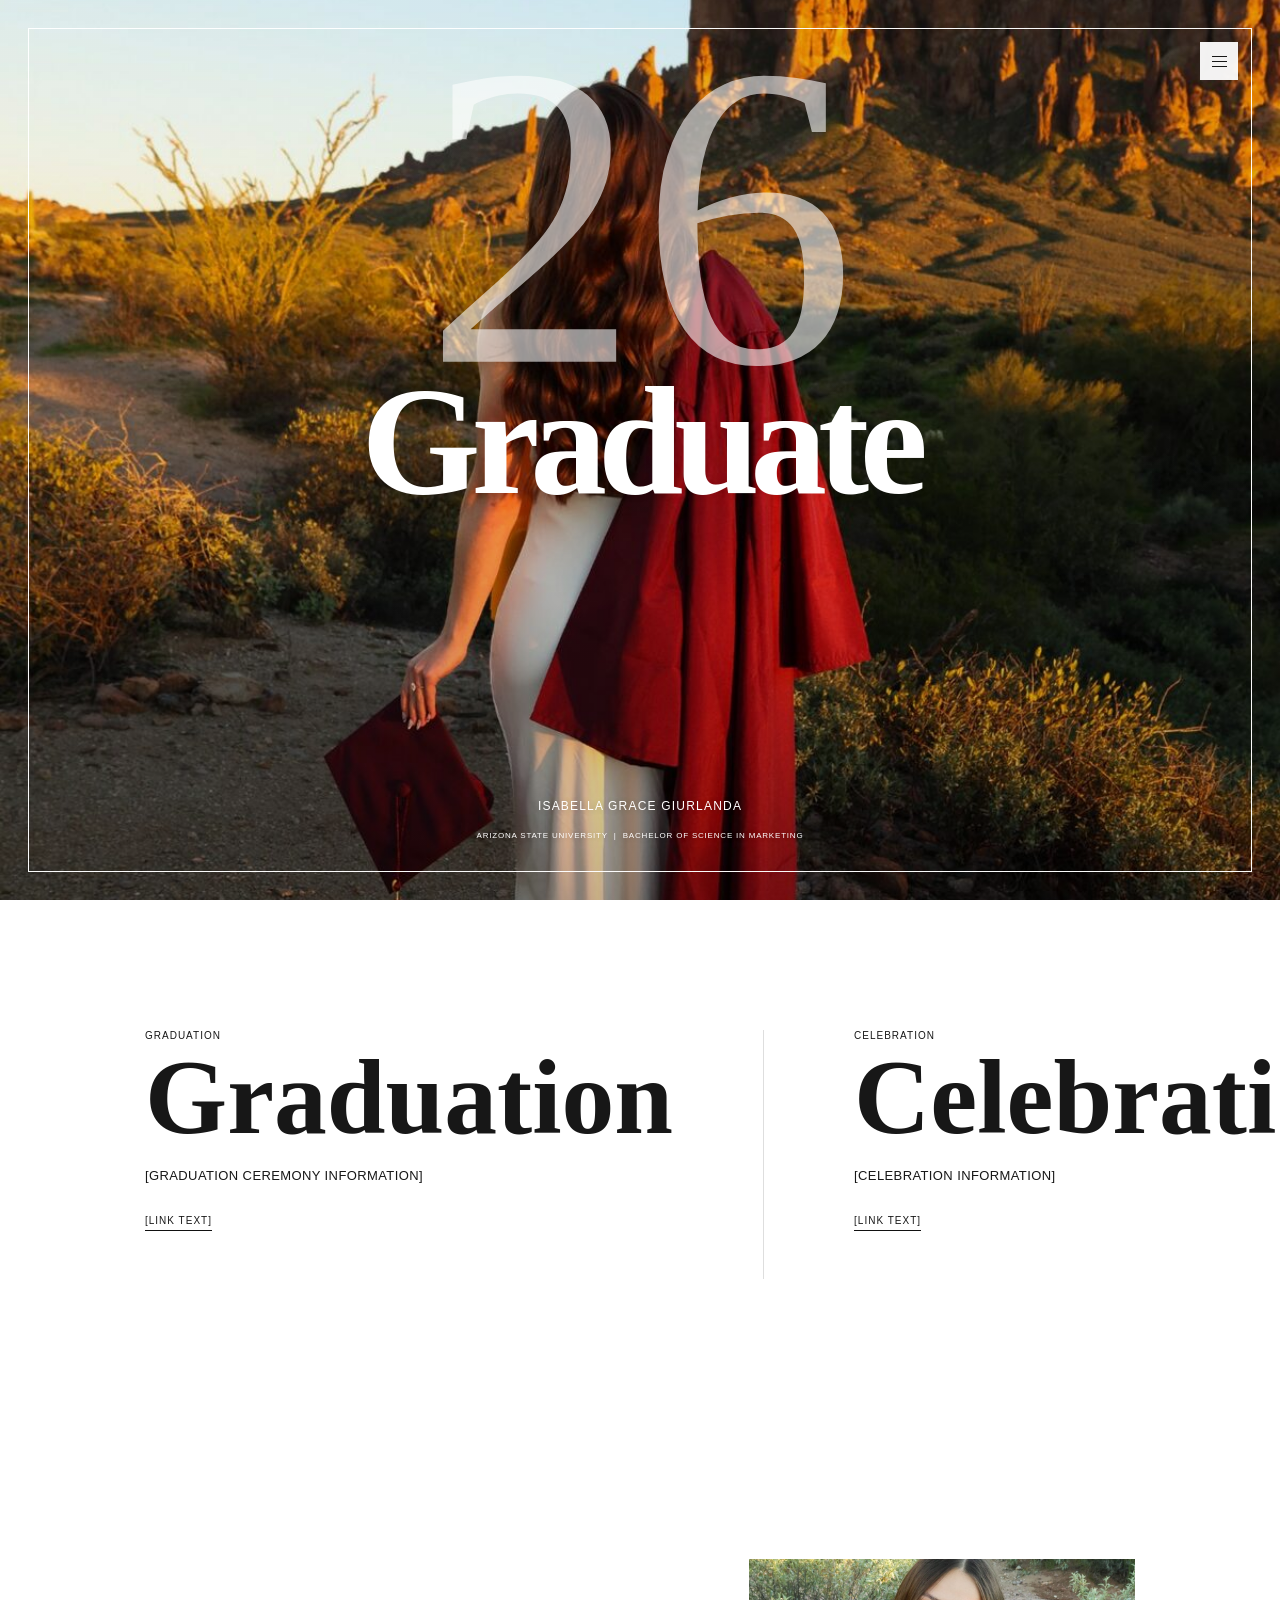
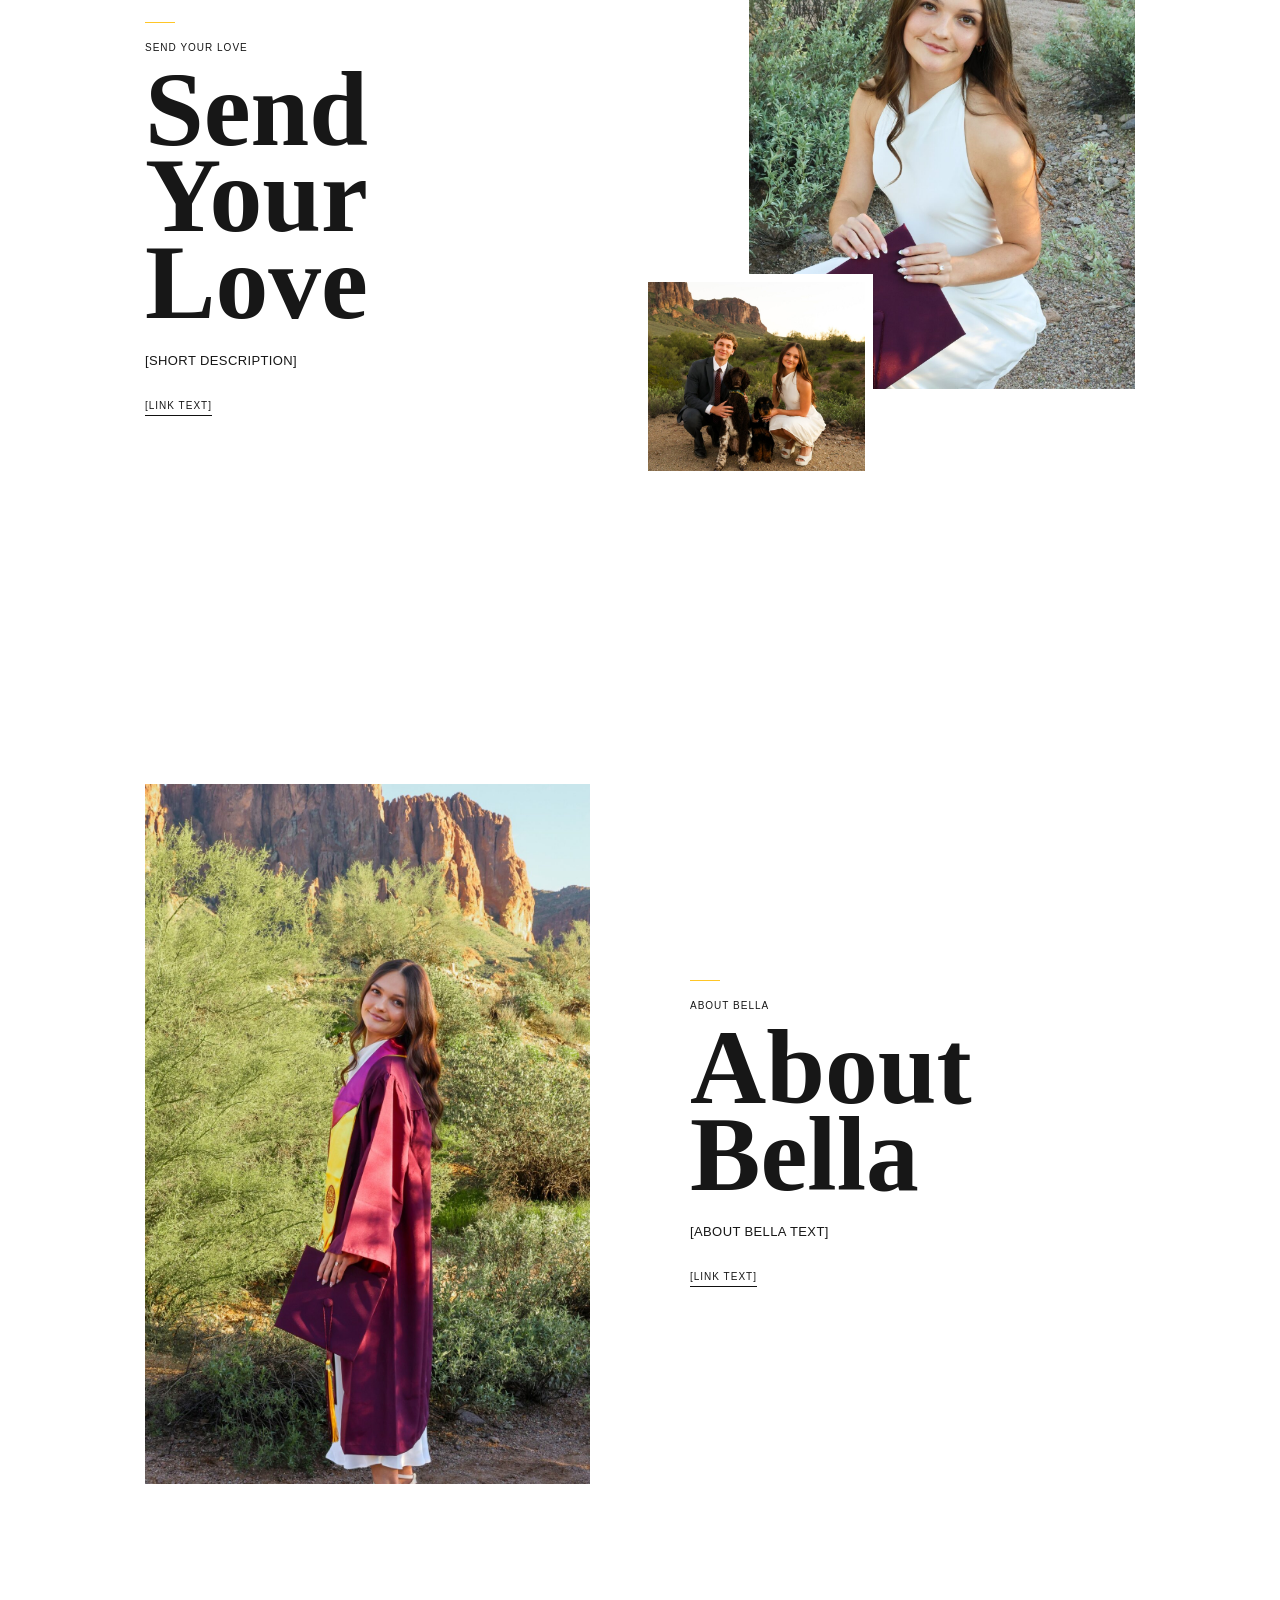
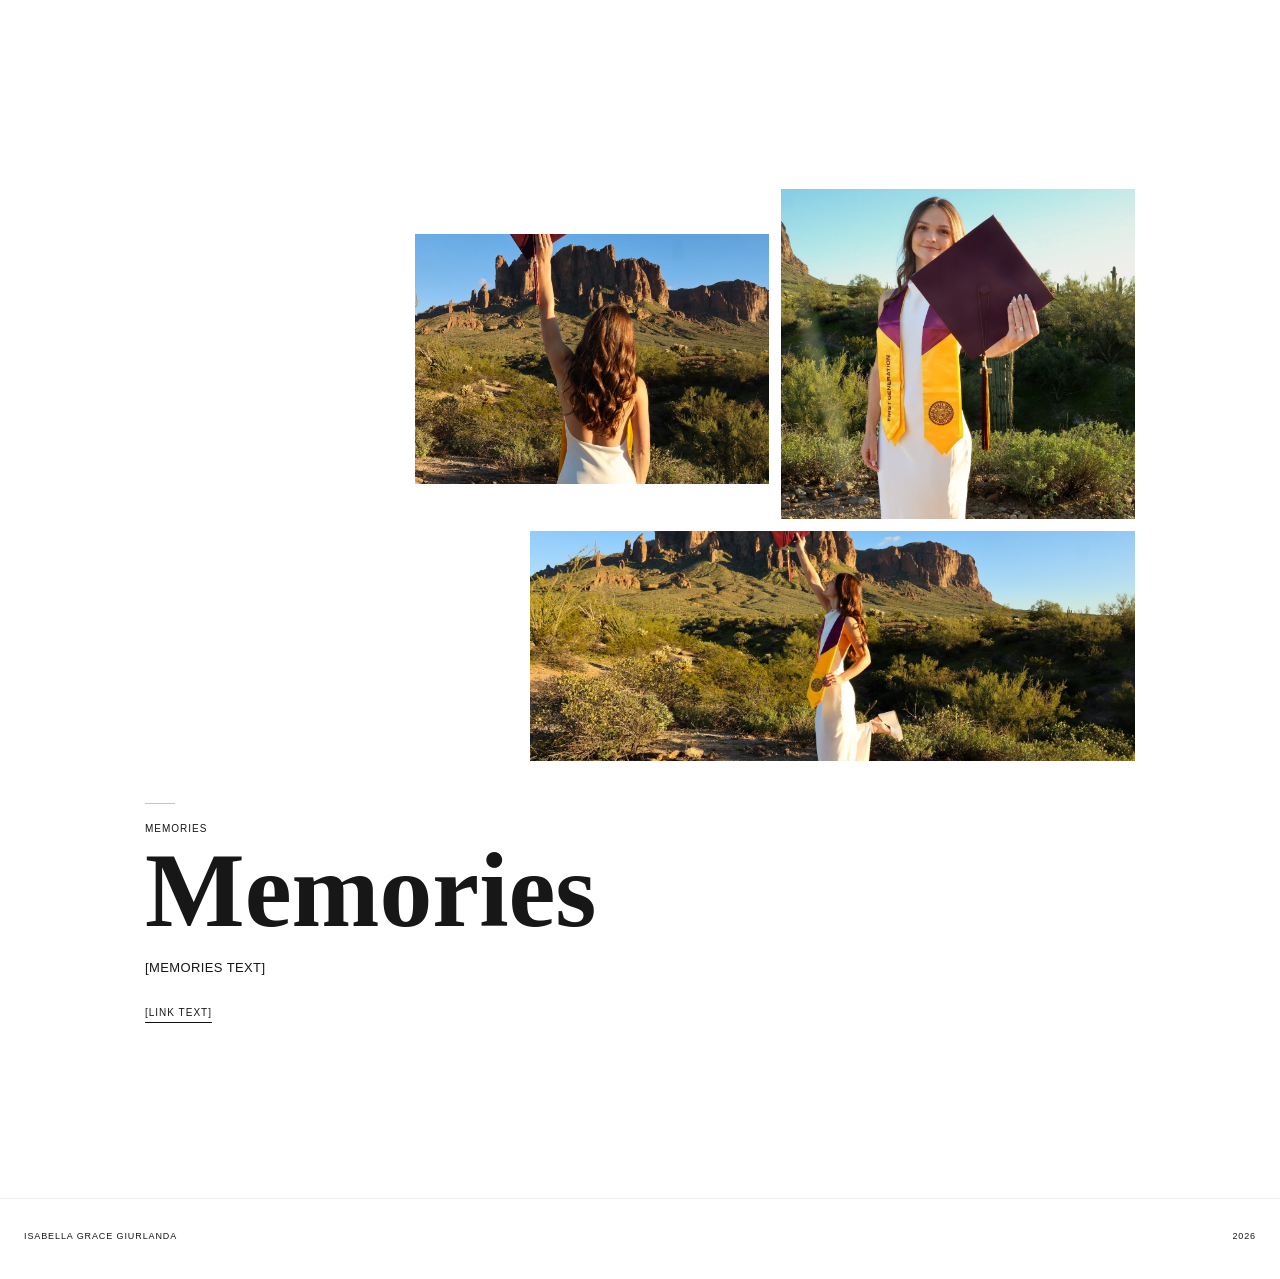
==== commit ef515f18: "Add files via upload" ====
--- a/index.html
+++ b/index.html
@@ -1,8 +1,8 @@
 <!doctype html><html lang="en"><head><meta charset="utf-8"><meta name="viewport" content="width=device-width,initial-scale=1"><title>Isabella Grace Giurlanda | Graduate</title><link rel="stylesheet" href="styles.css"></head><body>
-<section class="hero" id="home"><div class="hero-bg"><img src="assets/K47A7179.jpg" alt="Isabella in graduation attire facing the Superstition Mountains"></div><div class="frame"></div><div class="year">26</div><div class="graduate-wrap"><div class="graduate">Graduate</div></div><button class="menu-button" aria-label="Open menu"><span></span></button><div class="hero-bottom"><div class="name caps">Isabella Grace Giurlanda</div><div class="degree caps">Arizona State University &nbsp;|&nbsp; Bachelor of Science in Marketing</div></div></section>
+<section class="hero" id="home"><div class="hero-bg"><img src="K47A7179.jpg" alt="Isabella in graduation attire facing the Superstition Mountains"></div><div class="frame"></div><div class="year">26</div><div class="graduate-wrap"><div class="graduate">Graduate</div></div><button class="menu-button" aria-label="Open menu"><span></span></button><div class="hero-bottom"><div class="name caps">Isabella Grace Giurlanda</div><div class="degree caps">Arizona State University &nbsp;|&nbsp; Bachelor of Science in Marketing</div></div></section>
 <div class="menu" aria-hidden="true"><button class="close" aria-label="Close menu">×</button><nav><a href="index.html">Home</a><a href="graduation.html">Graduation</a><a href="memories.html">Memories</a><a href="about-bella.html">About Bella</a><a href="send-your-love.html">Send Your Love</a></nav></div>
 <main><section class="info"><article class="info-card"><p class="eyebrow">Graduation</p><h2 class="display">Graduation</h2><p class="placeholder">[GRADUATION CEREMONY INFORMATION]</p><a class="link" href="graduation.html#ceremony">[LINK TEXT]</a></article><article class="info-card"><p class="eyebrow">Celebration</p><h2 class="display">Celebration</h2><p class="placeholder">[CELEBRATION INFORMATION]</p><a class="link" href="graduation.html#celebration">[LINK TEXT]</a></article></section>
-<section class="callout love"><div class="love-photos"><div class="love-main"><img src="assets/K47A7006.jpg" alt="Graduation portrait"></div><div class="love-small"><img src="assets/K47A7324.jpg" alt="Graduation portrait with family and dogs"></div></div><div class="callout-copy"><div class="gold-rule"></div><p class="eyebrow">Send Your Love</p><h2 class="display">Send Your Love</h2><p class="placeholder">[SHORT DESCRIPTION]</p><a class="link" href="send-your-love.html">[LINK TEXT]</a></div></section>
-<section class="callout about"><div class="about-photo"><img src="assets/K47A6795.jpg" alt="Isabella in graduation gown"></div><div class="callout-copy"><div class="gold-rule"></div><p class="eyebrow">About Bella</p><h2 class="display">About Bella</h2><p class="placeholder">[ABOUT BELLA TEXT]</p><a class="link" href="about-bella.html">[LINK TEXT]</a></div></section>
-<section class="callout memories"><div class="memory-wrap"><div class="memory-grid"><figure><img src="assets/K47A6881.jpg" alt="Graduation cap raised toward the mountains"></figure><figure><img src="assets/K47A6896.jpg" alt="Graduation portrait holding cap"></figure></div><div class="memory-wide"><img src="assets/K47A6927.jpg" alt="Graduation portrait at the Superstition Mountains"></div></div><div class="callout-copy"><div class="gold-rule"></div><p class="eyebrow">Memories</p><h2 class="display">Memories</h2><p class="placeholder">[MEMORIES TEXT]</p><a class="link" href="memories.html">[LINK TEXT]</a></div></section></main>
+<section class="callout love"><div class="love-photos"><div class="love-main"><img src="K47A7006.jpg" alt="Graduation portrait"></div><div class="love-small"><img src="K47A7324.jpg" alt="Graduation portrait with family and dogs"></div></div><div class="callout-copy"><div class="gold-rule"></div><p class="eyebrow">Send Your Love</p><h2 class="display">Send Your Love</h2><p class="placeholder">[SHORT DESCRIPTION]</p><a class="link" href="send-your-love.html">[LINK TEXT]</a></div></section>
+<section class="callout about"><div class="about-photo"><img src="K47A6795.jpg" alt="Isabella in graduation gown"></div><div class="callout-copy"><div class="gold-rule"></div><p class="eyebrow">About Bella</p><h2 class="display">About Bella</h2><p class="placeholder">[ABOUT BELLA TEXT]</p><a class="link" href="about-bella.html">[LINK TEXT]</a></div></section>
+<section class="callout memories"><div class="memory-wrap"><div class="memory-grid"><figure><img src="K47A6881.jpg" alt="Graduation cap raised toward the mountains"></figure><figure><img src="K47A6896.jpg" alt="Graduation portrait holding cap"></figure></div><div class="memory-wide"><img src="K47A6927.jpg" alt="Graduation portrait at the Superstition Mountains"></div></div><div class="callout-copy"><div class="gold-rule"></div><p class="eyebrow">Memories</p><h2 class="display">Memories</h2><p class="placeholder">[MEMORIES TEXT]</p><a class="link" href="memories.html">[LINK TEXT]</a></div></section></main>
 <footer><span>Isabella Grace Giurlanda</span><span>2026</span></footer><script src="script.js"></script></body></html>
--- a/styles.css
+++ b/styles.css
@@ -1,7 +1,6 @@
-@import url('https://fonts.googleapis.com/css2?family=Barlow+Condensed:wght@300;400&family=Bodoni+Moda:ital,opsz,wght@1,6..96,400&family=Italianno&display=swap');
-:root{--gold:#FFC627;--ink:#161616;--white:#fff;--line:#dedede}
-*{box-sizing:border-box}html{scroll-behavior:smooth}body{margin:0;background:#fff;color:var(--ink);font-family:'Barlow Condensed','Arial Narrow',sans-serif;font-weight:300}a{color:inherit;text-decoration:none}img{display:block;width:100%;height:100%;object-fit:cover}button{font:inherit}.caps{text-transform:uppercase;letter-spacing:.10em}
-.hero{height:100svh;min-height:650px;position:relative;overflow:hidden;color:#fff}.hero-bg{position:absolute;inset:0}.hero-bg img{object-position:center 49%}.hero:after{content:'';position:absolute;inset:0;background:linear-gradient(to bottom,rgba(0,0,0,.02) 45%,rgba(0,0,0,.22) 100%)}.frame{position:absolute;z-index:2;inset:14px;border:1px solid rgba(255,255,255,.96);pointer-events:none}.year{position:absolute;z-index:1;left:50%;top:24%;transform:translate(-50%,-50%);font-family:'Bodoni Moda',serif;font-style:italic;font-size:clamp(13rem,63vw,27rem);line-height:.7;opacity:.58;white-space:nowrap;color:#fff}.graduate-wrap{position:absolute;z-index:3;left:14px;right:14px;top:48%;transform:translateY(-50%);overflow:visible}.graduate{font-family:'Italianno','Snell Roundhand',cursive;font-size:clamp(5.4rem,25.8vw,10rem);line-height:.7;white-space:nowrap;text-align:center;letter-spacing:-.045em;text-shadow:0 1px 10px rgba(0,0,0,.08)}.hero-bottom{position:absolute;z-index:3;left:28px;right:28px;bottom:32px;text-align:center;text-shadow:0 1px 7px rgba(0,0,0,.18)}.name{font-size:13px;letter-spacing:.10em;margin-bottom:17px}.degree{font-size:9px;letter-spacing:.10em;line-height:1.4}.menu-button{position:absolute;z-index:8;top:27px;right:27px;width:38px;height:38px;border:0;background:rgba(255,255,255,.92);display:grid;place-items:center;cursor:pointer}.menu-button span,.menu-button span:before,.menu-button span:after{display:block;width:15px;height:1px;background:#171717;content:'';position:relative}.menu-button span:before{position:absolute;top:-5px}.menu-button span:after{position:absolute;top:5px}.menu{position:fixed;z-index:30;inset:0;background:#fff;padding:28px;display:none}.menu.open{display:flex;flex-direction:column}.close{align-self:flex-end;border:0;background:none;font-size:28px;font-weight:200}.menu nav{margin:auto 0;display:flex;flex-direction:column;gap:25px}.menu nav a{font-size:18px;text-transform:uppercase;letter-spacing:.10em}
-.info{padding:78px 24px 100px}.info-card{padding:0 0 48px;border-bottom:1px solid var(--line);margin-bottom:48px}.info-card:last-child{margin-bottom:0}.eyebrow{margin:0 0 14px;font-size:10px;text-transform:uppercase;letter-spacing:.10em}.display{font-family:'Italianno','Snell Roundhand',cursive;font-size:clamp(3.9rem,18vw,7rem);font-weight:400;line-height:.78;margin:0 0 24px}.placeholder{font-size:13px;line-height:1.55;letter-spacing:.04em;margin:0 0 24px;max-width:320px}.link{display:inline-block;font-size:10px;text-transform:uppercase;letter-spacing:.10em;border-bottom:1px solid #111;padding-bottom:4px}
-.callout{padding:92px 24px 125px}.callout-copy{margin-top:42px}.gold-rule{width:30px;height:1px;background:var(--gold);margin-bottom:19px}.love-photos{position:relative;height:520px}.love-main{position:absolute;right:0;top:0;width:78%;height:430px}.love-small{position:absolute;left:0;bottom:0;width:47%;height:205px;border:8px solid #fff}.about-photo{width:76%;height:500px}.about .callout-copy{width:82%;margin-left:auto}.memory-grid{display:grid;grid-template-columns:1fr 1fr;gap:12px;align-items:start}.memory-grid figure{margin:0}.memory-grid figure:first-child{height:250px;margin-top:45px}.memory-grid figure:nth-child(2){height:330px}.memory-wide{width:84%;height:230px;margin:12px 0 0 auto}.page-head{padding:110px 24px 70px}.page-head h1{font-family:'Italianno','Snell Roundhand',cursive;font-size:clamp(5rem,22vw,9rem);font-weight:400;line-height:.8;margin:0}.gallery{padding:0 14px 100px;columns:2;column-gap:10px}.gallery figure{margin:0 0 10px;break-inside:avoid}.gallery img{height:auto}.simple-page{min-height:100svh;padding:120px 24px}.simple-page .placeholder{margin-top:35px}.back{position:fixed;top:24px;left:24px;z-index:10;background:#fff;padding:10px 12px;font-size:9px;text-transform:uppercase;letter-spacing:.10em}footer{border-top:1px solid #eee;padding:32px 24px 38px;text-transform:uppercase;letter-spacing:.10em;font-size:9px;display:flex;justify-content:space-between;gap:20px}
+:root{--gold:#FFC627;--ink:#171717;--white:#fff;--line:#dedede}
+*{box-sizing:border-box}html{scroll-behavior:smooth}body{margin:0;background:#fff;color:var(--ink);font-family:"Interstate Regular","Interstate",Arial,sans-serif;font-weight:400}a{color:inherit;text-decoration:none}img{display:block;width:100%;height:100%;object-fit:cover}button{font:inherit}.caps{text-transform:uppercase;letter-spacing:.10em}
+.hero{height:100svh;min-height:650px;position:relative;overflow:hidden;color:#fff}.hero-bg{position:absolute;inset:0}.hero-bg img{object-position:center 49%}.hero:after{content:'';position:absolute;inset:0;background:linear-gradient(to bottom,rgba(0,0,0,.01) 42%,rgba(0,0,0,.22) 100%)}.frame{position:absolute;z-index:2;inset:14px;border:1px solid rgba(255,255,255,.98);pointer-events:none}.year{position:absolute;z-index:1;left:50%;top:24%;transform:translate(-50%,-50%);font-family:"Guyot",Didot,"Bodoni 72",serif;font-size:clamp(13rem,63vw,27rem);font-weight:400;line-height:.7;opacity:.58;white-space:nowrap;color:#fff}.graduate-wrap{position:absolute;z-index:3;left:14px;right:14px;top:49%;transform:translateY(-50%);overflow:visible}.graduate{font-family:"Snell Roundhand Bold","Snell Roundhand","Apple Chancery",cursive;font-size:clamp(4.9rem,23.5vw,9.6rem);font-weight:700;line-height:.72;white-space:nowrap;text-align:center;letter-spacing:-.06em;text-shadow:0 1px 8px rgba(0,0,0,.06)}.hero-bottom{position:absolute;z-index:3;left:28px;right:28px;bottom:31px;text-align:center;text-shadow:0 1px 7px rgba(0,0,0,.16)}.name{font-size:12px;letter-spacing:.10em;margin-bottom:17px}.degree{font-size:8px;letter-spacing:.10em;line-height:1.45}.menu-button{position:absolute;z-index:8;top:27px;right:27px;width:38px;height:38px;border:0;background:rgba(255,255,255,.94);display:grid;place-items:center;cursor:pointer}.menu-button span,.menu-button span:before,.menu-button span:after{display:block;width:15px;height:1px;background:#171717;content:'';position:relative}.menu-button span:before{position:absolute;top:-5px}.menu-button span:after{position:absolute;top:5px}.menu{position:fixed;z-index:30;inset:0;background:#fff;padding:28px;display:none}.menu.open{display:flex;flex-direction:column}.close{align-self:flex-end;border:0;background:none;font-size:28px;font-weight:200}.menu nav{margin:auto 0;display:flex;flex-direction:column;gap:25px}.menu nav a{font-size:16px;text-transform:uppercase;letter-spacing:.10em}
+.info{padding:78px 24px 100px}.info-card{padding:0 0 48px;border-bottom:1px solid var(--line);margin-bottom:48px}.info-card:last-child{margin-bottom:0}.eyebrow{margin:0 0 14px;font-size:10px;text-transform:uppercase;letter-spacing:.10em}.display{font-family:"Snell Roundhand Bold","Snell Roundhand","Apple Chancery",cursive;font-size:clamp(3.4rem,16vw,6.6rem);font-weight:700;line-height:.82;margin:0 0 24px}.placeholder{font-size:13px;line-height:1.55;letter-spacing:.03em;margin:0 0 24px;max-width:320px}.link{display:inline-block;font-size:10px;text-transform:uppercase;letter-spacing:.10em;border-bottom:1px solid #111;padding-bottom:4px}
+.callout{padding:92px 24px 125px}.callout-copy{margin-top:42px}.gold-rule{width:30px;height:1px;background:var(--gold);margin-bottom:19px}.love-photos{position:relative;height:520px}.love-main{position:absolute;right:0;top:0;width:78%;height:430px}.love-small{position:absolute;left:0;bottom:0;width:47%;height:205px;border:8px solid #fff}.about-photo{width:76%;height:500px}.about .callout-copy{width:82%;margin-left:auto}.memory-grid{display:grid;grid-template-columns:1fr 1fr;gap:12px;align-items:start}.memory-grid figure{margin:0}.memory-grid figure:first-child{height:250px;margin-top:45px}.memory-grid figure:nth-child(2){height:330px}.memory-wide{width:84%;height:230px;margin:12px 0 0 auto}.page-head{padding:110px 24px 70px}.page-head h1{font-family:"Snell Roundhand Bold","Snell Roundhand","Apple Chancery",cursive;font-size:clamp(4.5rem,20vw,8.5rem);font-weight:700;line-height:.82;margin:0}.gallery{padding:0 14px 100px;columns:2;column-gap:10px}.gallery figure{margin:0 0 10px;break-inside:avoid}.gallery img{height:auto}.simple-page{min-height:100svh;padding:120px 24px}.simple-page .placeholder{margin-top:35px}.back{position:fixed;top:24px;left:24px;z-index:10;background:#fff;padding:10px 12px;font-size:9px;text-transform:uppercase;letter-spacing:.10em}footer{border-top:1px solid #eee;padding:32px 24px 38px;text-transform:uppercase;letter-spacing:.10em;font-size:9px;display:flex;justify-content:space-between;gap:20px}
 @media(min-width:760px){.frame{inset:28px}.graduate-wrap{left:28px;right:28px}.hero-bottom{left:60px;right:60px;bottom:58px}.menu-button{top:42px;right:42px}.info{max-width:1100px;margin:auto;padding:130px 55px 150px;display:grid;grid-template-columns:1fr 1fr;gap:90px}.info-card{border:0;border-right:1px solid var(--line);padding-right:90px;margin:0}.info-card:last-child{border:0}.callout{max-width:1100px;margin:auto;padding:130px 55px 175px}.love{display:grid;grid-template-columns:.9fr 1.1fr;gap:90px;align-items:center}.love .callout-copy{grid-column:1;grid-row:1;margin:0}.love-photos{grid-column:2;grid-row:1}.about{display:grid;grid-template-columns:1fr 1fr;gap:100px;align-items:center}.about-photo{width:100%;height:700px}.about .callout-copy{width:auto;margin:0}.memories .memory-wrap{max-width:720px;margin-left:auto}.memories .callout-copy{max-width:450px}.page-head{max-width:1100px;margin:auto;padding:150px 55px 90px}.gallery{max-width:1180px;margin:auto;padding:0 30px 130px;columns:3;column-gap:14px}.gallery figure{margin-bottom:14px}.simple-page{max-width:1100px;margin:auto;padding:170px 55px}}
